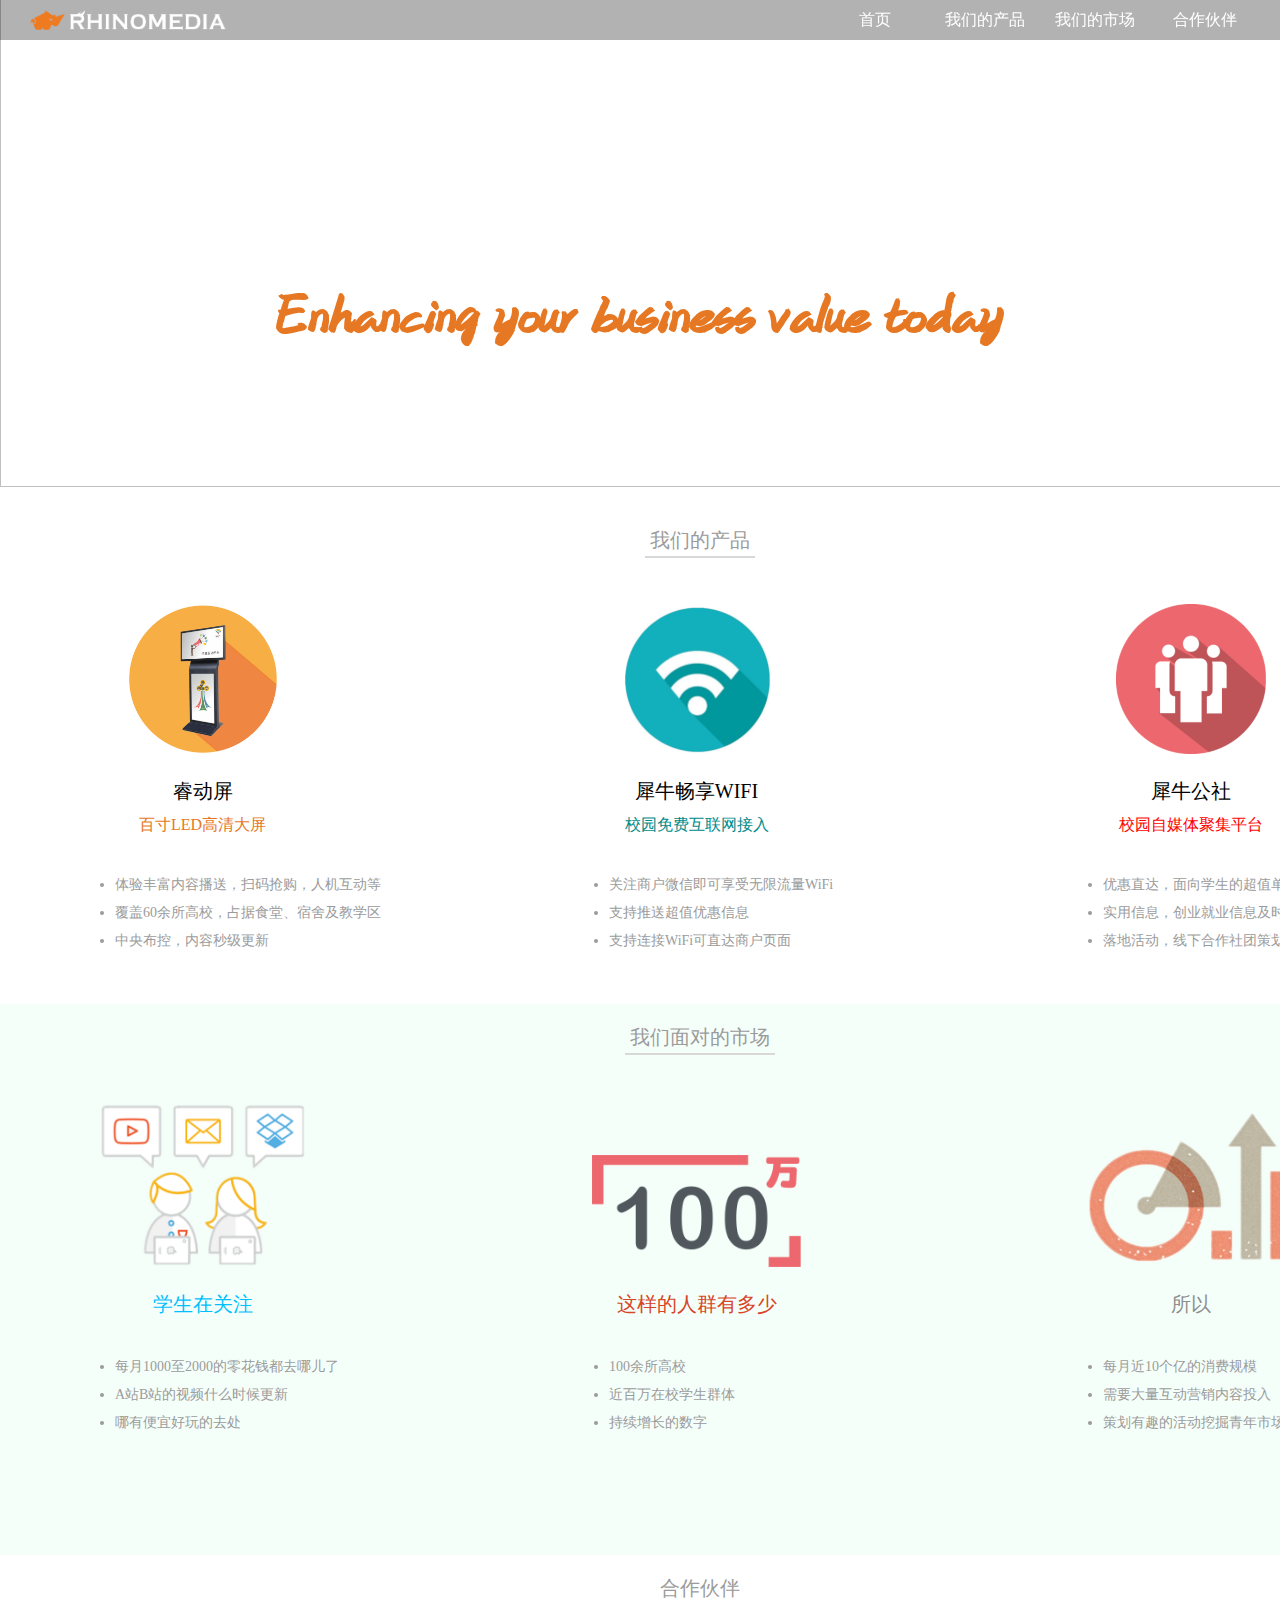
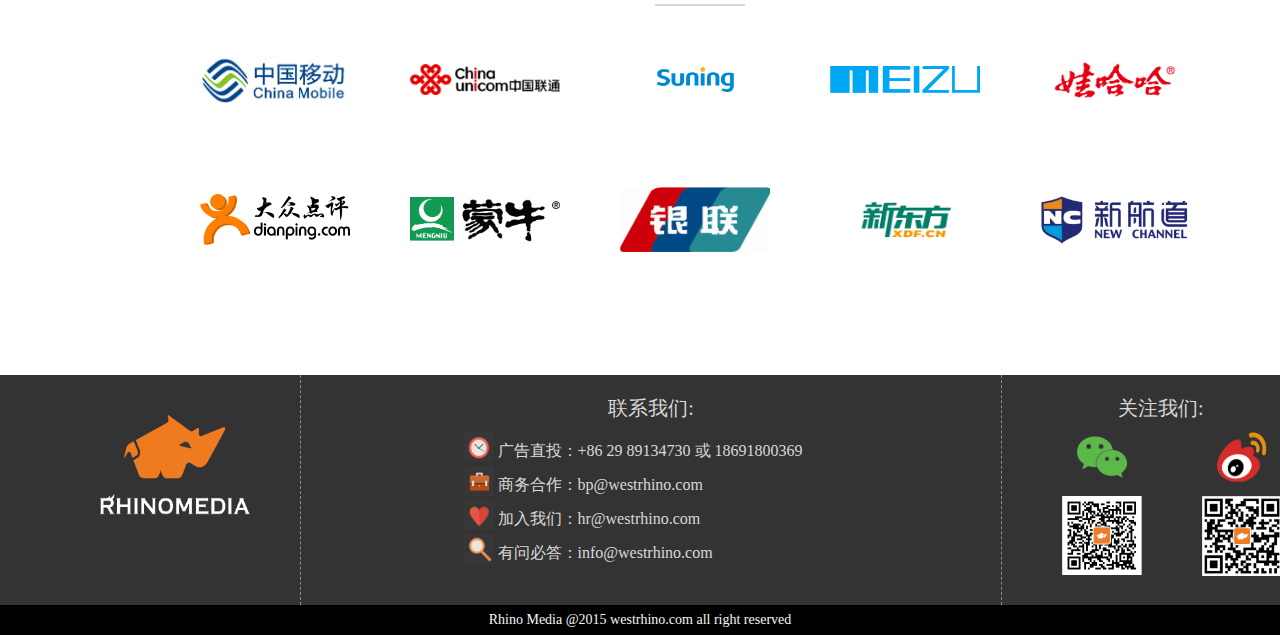
==== html/index.html @ 5b5c8ae9 "add all" ====
<!DOCTYPE html>
<html>
<head>
	<title>犀牛传媒-专注高校互动媒体</title>
	<meta http-equiv="Content-Type" content="text/html; charset=utf-8">
	<link rel="stylesheet" href="../css/index.css"/>
</head>
<body>
	<header>
		<div class="bg"></div>
		<div class="logo">
			<img src="../image/1.png">
		</div>
		<div class="nav" id="nav">
			<ul>
				<a href="#"><li><span>首页</span></li></a>
				<a href="#product"><li><span>我们的产品</span></li></a>
				<a href="#market"><li><span>我们的市场</span></li></a>
				<a href="#partner"><li><span>合作伙伴</span></li></a>
				<a href="#contact"><li><span>联系我们</span></li></a>
			</ul>
		</div>
	</header>
	<div class="wrap_title">
		<img src="../image/2.png" alt=""/>
		<div class="content">
			<h1>邀你一起体验高校互动新媒体</h1>
			<h2>Enhancing your business value today</h2>
		</div>
	</div>
	<div id="product" class="wrap_product">
		<div class="product_title">
			<span>我们的产品</span>
		</div>
		<div class="product_content">
			<div class="product_item">
				<img src="../image/3.png" alt=""/>
				<div class="title">
					睿动屏
				</div>
				<div class="s_title" style="color: #e67824">
					百寸LED高清大屏
				</div>
				<div class="describe">
					<ul>
						<li>体验丰富内容播送，扫码抢购，人机互动等</li>
						<li>覆盖60余所高校，占据食堂、宿舍及教学区</li>
						<li>中央布控，内容秒级更新</li>
					</ul>
				</div>
			</div>
			<div class="product_item">
				<img src="../image/4.png" alt=""/>
				<div class="title">
					犀牛畅享WIFI
				</div>
				<div class="s_title" style="color: darkcyan ">
					校园免费互联网接入
				</div>
				<div class="describe">
					<ul>
						<li>关注商户微信即可享受无限流量WiFi</li>
						<li>支持推送超值优惠信息</li>
						<li>支持连接WiFi可直达商户页面</li>
					</ul>
				</div>
			</div>
			<div class="product_item last">
				<img src="../image/5.png" alt=""/>
				<div class="title">
					犀牛公社
				</div>
				<div class="s_title" style="color: red">
					校园自媒体聚集平台
				</div>
				<div class="describe">
					<ul>
						<li>优惠直达，面向学生的超值单品汇集销售</li>
						<li>实用信息，创业就业信息及时发布</li>
						<li>落地活动，线下合作社团策划大型活动</li>
					</ul>
				</div>
			</div>
		</div>
	</div>
	<div id="market" class="wrap_market">
		<div class="container">
			<div class="market_title">
				<span>我们面对的市场</span>
			</div>
			<div class="market_content">
				<div class="product_item">
					<img src="../image/6.png" alt=""/>
					<div class="title" style="color: deepskyblue">
						学生在关注
					</div>
					<div class="describe">
						<ul>
							<li>每月1000至2000的零花钱都去哪儿了</li>
							<li>A站B站的视频什么时候更新</li>
							<li>哪有便宜好玩的去处</li>
						</ul>
					</div>
				</div>
				<div class="product_item">
					<img src="../image/7.png" alt=""/>
					<div class="title" style="color: #d84527">
						这样的人群有多少
					</div>
					<div class="describe">
						<ul>
							<li>100余所高校</li>
							<li>近百万在校学生群体</li>
							<li>持续增长的数字</li>
						</ul>
					</div>
				</div>
				<div class="product_item last">
					<img src="../image/8.png" alt=""/>
					<div class="title" style="color: #8d8d8d">
						所以
					</div>
					<div class="describe">
						<ul>
							<li>每月近10个亿的消费规模</li>
							<li>需要大量互动营销内容投入</li>
							<li>策划有趣的活动挖掘青年市场的潜力</li>
						</ul>
					</div>
				</div>
			</div>
		</div>
	</div>
	<div id="partner" class="wrap_partner">
		<div class="partner_title">
			<span>合作伙伴</span>
		</div>
		<div class="content">
			<ul>
				<li>
					<div><img src="../image/9.png" alt=""/></div>
				</li>
				<li>
					<div><img src="../image/10.png" alt=""/></div>
				</li>
				<li>
					<div><img src="../image/11.png" alt=""/></div>
				</li>
				<li>
					<div><img src="../image/12.png" alt=""/></div>
				</li>
				<li>
					<div><img src="../image/13.png" alt=""/></div>
				</li>
			</ul>
		</div>
		<div class="content">
			<ul>
				<li>
					<div><img src="../image/14.png" alt=""/></div>
				</li>
				<li>
					<div><img src="../image/15.png" alt=""/></div>
				</li>
				<li>
					<div><img src="../image/16.png" alt=""/></div>
				</li>
				<li>
					<div><img src="../image/17.png" alt=""/></div>
				</li>
				<li>
					<div><img src="../image/18.png" alt=""/></div>
				</li>
			</ul>
		</div>
	</div>
	<footer>
		<div class="foot" id="contact">
			<div align=left class="img">
				<img src="../image/19.png" alt=""/>
			</div>
			<div align="center" class="contact">
				<div class="title">
					联系我们:
				</div>
				<div class="content">
					<ul>
						<li>
							<img src="../image/20.png" alt=""/>
							<span>广告直投：+86 29 89134730 或 18691800369</span>
						</li>
						<li>
							<img src="../image/21.png" alt=""/>
							<span>商务合作：bp@westrhino.com</span>
						</li>
						<li>
							<img src="../image/22.png" alt=""/>
							<span>加入我们：hr@westrhino.com</span>
						</li>
						<li>
							<img src="../image/23.png" alt=""/>
							<span>有问必答：info@westrhino.com</span>
						</li>
					</ul>
				</div>
			</div>
			<div align=right class="follow">
				<div class="title">
					关注我们:
				</div>
				<div class="content">
					<ul>
						<li>
							<div class="wechat">
								<img src="../image/24.png" alt=""/>
							</div>
							<img src="../image/25.png" alt=""/>
						</li>
						<li>
							<div class="sina"><img src="../image/26.png" alt=""/></div>
							<img src="../image/27.png" alt=""/>
						</li>
					</ul>
				</div>
			</div>
		</div>
		<div class="address">
			<p>Rhino Media @2015 westrhino.com all right reserved</p>
		</div>
	</footer>
	<div class="clear"></div>
	<script>
		var $nav = document.getElementById('nav');
		$nav.style.left = (document.documentElement.clientWidth||document.body.clientWidth)<980?"980px":"";
		window.onresize = function(){
			$nav.style.left = (document.documentElement.clientWidth||document.body.clientWidth)<980?"980px":"";
		}
	</script>
</body>
</html>
---- css/index.css ----
@font-face {
    font-family: cuyuanti;
    src:url('../font/cuyuanti.TTF');
}
@font-face {
    font-family: xiyuanti;
    src:url('../font/xi.TTF');
}
@font-face {
    font-family: jackey;
    src:url('../font/Jackey_HandWrite.ttf');
}
* {
    margin: 0;
    padding: 0;
}
body {
    width:100%;
    height:100%;
    min-width:980px;
}
footer ul, .wrap_partner ul {
    list-style: none;
}
li {
    font-family: xiyuanti;
}
header {
    position: fixed;
    min-width: 1400px;
    width: 100%;
    height: 40px;
}
header .bg {
    height: 40px;
    background-color: black;
    filter:alpha(opacity=30);
    -moz-opacity: .3;
    -khtml-opacity: .3;
    opacity: .3;
}
header .logo{
    position: absolute;
    top: 0;
}
header .logo img{
    margin: 10px 0 0 30px;
    height: 20px;
}
header .nav{
    position: absolute;
    top: 0;
    right: 20px;
    z-index: 100;
}
header .nav ul li{
    list-style: none;
    width: 90px;
    height: 40px;
    line-height: 40px;
    text-align: center;
    float: left;
    margin: 0 20px 0 0;
    color: white;
    cursor: pointer;
}
header .nav ul li:hover{
    background-color: black;
}
.wrap_title {
    height: 527px;
}
.wrap_title img{
    min-width: 1571px;
    width: 100%;
    margin-top: -40px;
    height: 527px;
    border: none;
}
.wrap_title .content{
    width: 850px;
    display: block;
    margin: -325px auto;
    text-align: center;
}
.wrap_title .content p {
    font-weight: bold;
    color: #fff;
    font-size: 25px;
}
.wrap_title .content h1 {
    margin-top: 10px;
    color: white;
    letter-spacing: 5px;
    font-weight: bold;
    font-size: 60px;
}
.wrap_title .content h1{
    font-family: xiyuanti;
    color: white;
}
.wrap_title .content h2 {
    margin-top: 20px;
    font-family: jackey;
    color: #e67824;
    font-size: 60px;
}
.wrap_product,.wrap_market,.wrap_partner ,.wrap_market .container{
    width: 1400px;
    margin: 0 auto;
}
.wrap_product .product_title,.wrap_partner .partner_title ,.wrap_market .market_title{
    text-align: center;
    font-size: 20px;
    color: #9b9b9b;
}
.wrap_product .product_title span,.wrap_market .market_title span, .wrap_partner .partner_title span{
    padding: 5px;
    border-bottom: 2px solid #d8d8d8;
}
.wrap_product .product_content, .wrap_market .market_content,.wrap_partner .content{
    margin: 0 auto;
}
.wrap_product .product_content .product_item,.wrap_market .market_content .product_item{
    text-align: center;
    display: inline-table;
    margin-top: 50px;
    margin-right: 85px;
    margin-bottom: 50px;
    width: 300px;
    height: 350px;
}
.wrap_product .product_content .product_item .title,.wrap_market .market_content .product_item .title{
    margin-top: 20px;
    font-size: 20px;
}
.wrap_product .product_content .product_item .s_title{
    font-family: xiyuanti;
    margin-top: 10px;
}
.wrap_product .product_content .product_item.last,.wrap_market .market_content .product_item.last {
    margin-right: 0;
}
.wrap_product .product_content .product_item .describe,.wrap_market .market_content .product_item .describe {
    width: 350px;
    text-align: left;
    margin-left: 55px;
}
.wrap_product .product_content .product_item img{
    width: 150px;
    height: 150px;
}
.wrap_market .market_content .product_item img {
    max-width: 210px;
    max-height: 250px;
}

.wrap_product .product_content .product_item ul, .wrap_market .market_content .product_item ul{
    color: #9b9b9b;
    padding-top: 30px;
    font-size: 14px;
    margin-left: 60px;
}
.wrap_product .product_content .product_item ul li, .wrap_market .market_content .product_item ul li{
    margin-top: 10px;
}
.wrap_market{
    width: 100%;
    background-color: #F5FFFA;
    padding-top: 20px;
}
.wrap_partner {
    margin-top: 20px;
    height: 400px;
}
.wrap_partner .content {
    margin: 20px auto 0;
    height: 120px;
    width: 1000px;
}
.wrap_partner .content ul li {
    float: left;
    width: 150px;
    height: 120px;
    margin-right: 60px;
}
.wrap_partner .content ul li div {
    width: 150px;
    height: 120px;
    display: table-cell;
    vertical-align: middle;
}
.wrap_partner .content ul li:last-child {
    margin-right: 0;
}
.wrap_partner .content ul {
    display: table;
}
.wrap_partner img {
    max-width: 150px;
}
.clear {
    clear: both;
    display: block;
    content: "";
    visibility: hidden;
}
footer {
    width: 100%;
    background-color: #333333;
}
footer .foot {
    width: 1400px;
    height: 230px;
    margin: 0 auto;
}
footer .foot .img{
    float: left;
    height: 230px;
    width: 300px;
    border-right: 1px dashed #8d8d8d;
}
footer .foot .contact {
    float: left;
    height: 230px;
    width: 700px;
    border-right: 1px dashed #8d8d8d;
}
footer .foot .follow{
    float: left;
    height: 230px;
    width: 350px;
}
footer .foot .img img {
    max-width: 150px;
    height: 100px;
    margin-left: 100px;
    margin-top: 40px;
}
footer .foot .contact img {
    width: 30px;
    height: 30px;
}
footer .foot .follow img{
    margin-top: 10px;
    width: 80px;
}
footer .foot .follow .wechat img ,footer .foot .follow .sina img{
    width: 50px;
    height: 50px;
}
footer .foot .contact .title {
    color: #d8d8d8;
    font-size: 20px;
    margin-top: 20px;
    margin-bottom: 10px;
}
footer .foot .follow .title {
    color: #d8d8d8;
    font-size: 20px;
    text-align: left;
    margin-top: 20px;
    margin-left: 116px;
}
footer .foot .contact li span  {
    color: #d8d8d8;
    font-size: 16px;
    vertical-align: super;
}
footer .foot .contact li {
    width: 375px;
    text-align: left;
}
footer .foot .follow ul li{
    float: left;
    text-align: center;
    margin-left: 60px;
}
footer .address {
    width: 100%;
    height: 30px;
    font-size: 14px;
    background-color: black;
    color: #f5f5f5;
    line-height: 30px;
    text-align: center;
}
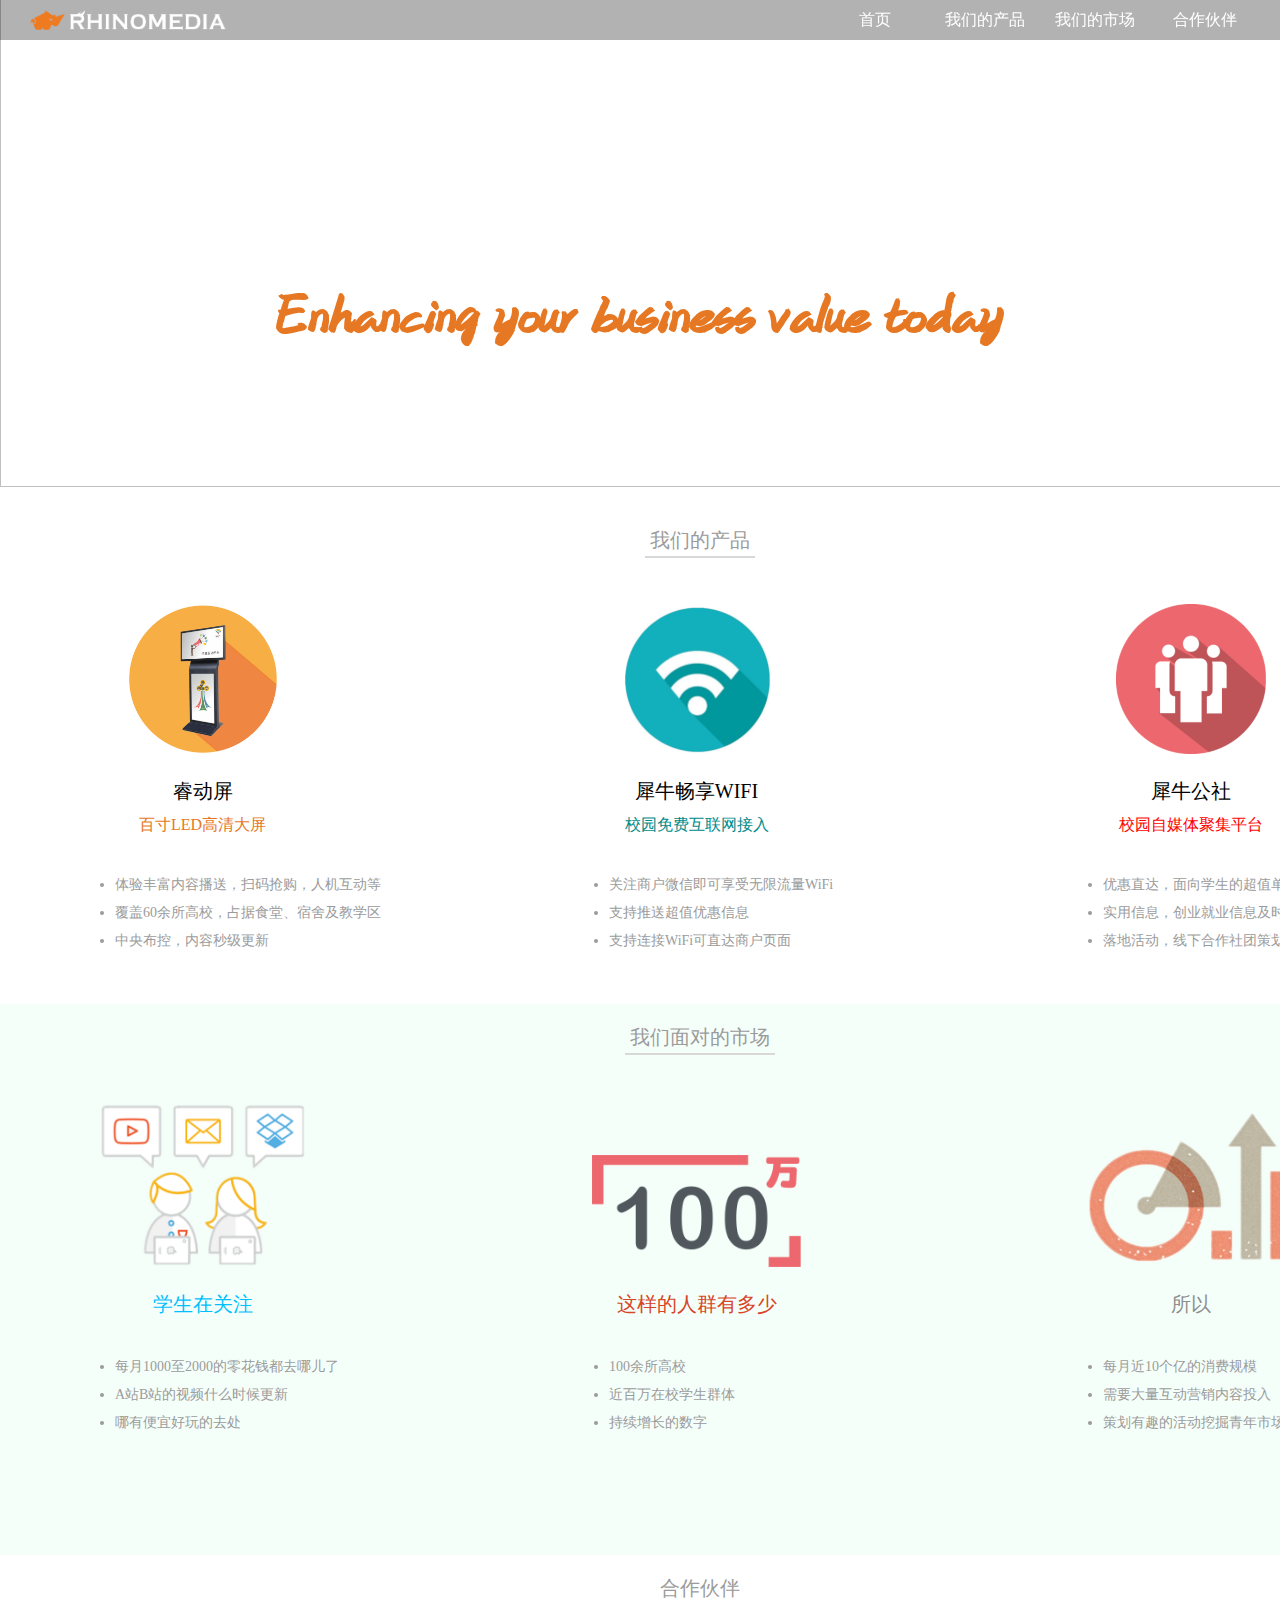
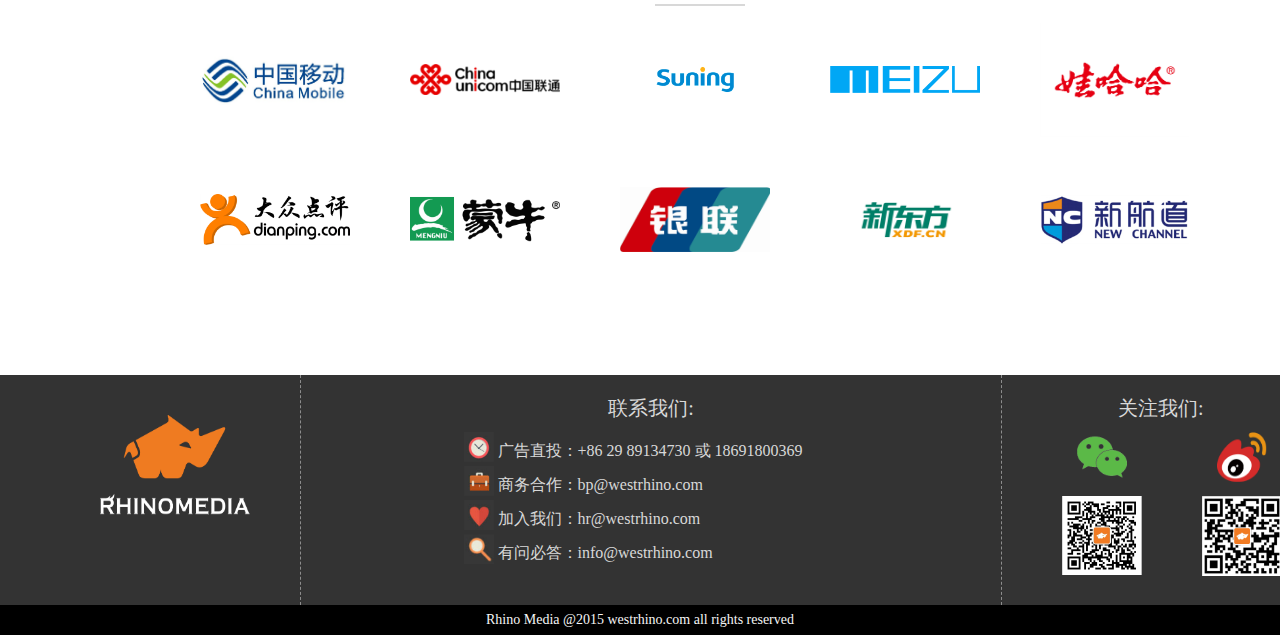
==== commit 1f682c07: "correct the footer" ====
--- a/html/index.html
+++ b/html/index.html
@@ -225,7 +225,7 @@
 			</div>
 		</div>
 		<div class="address">
-			<p>Rhino Media @2015 westrhino.com all right reserved</p>
+			<p>Rhino Media @2015 westrhino.com all rights reserved</p>
 		</div>
 	</footer>
 	<div class="clear"></div>
